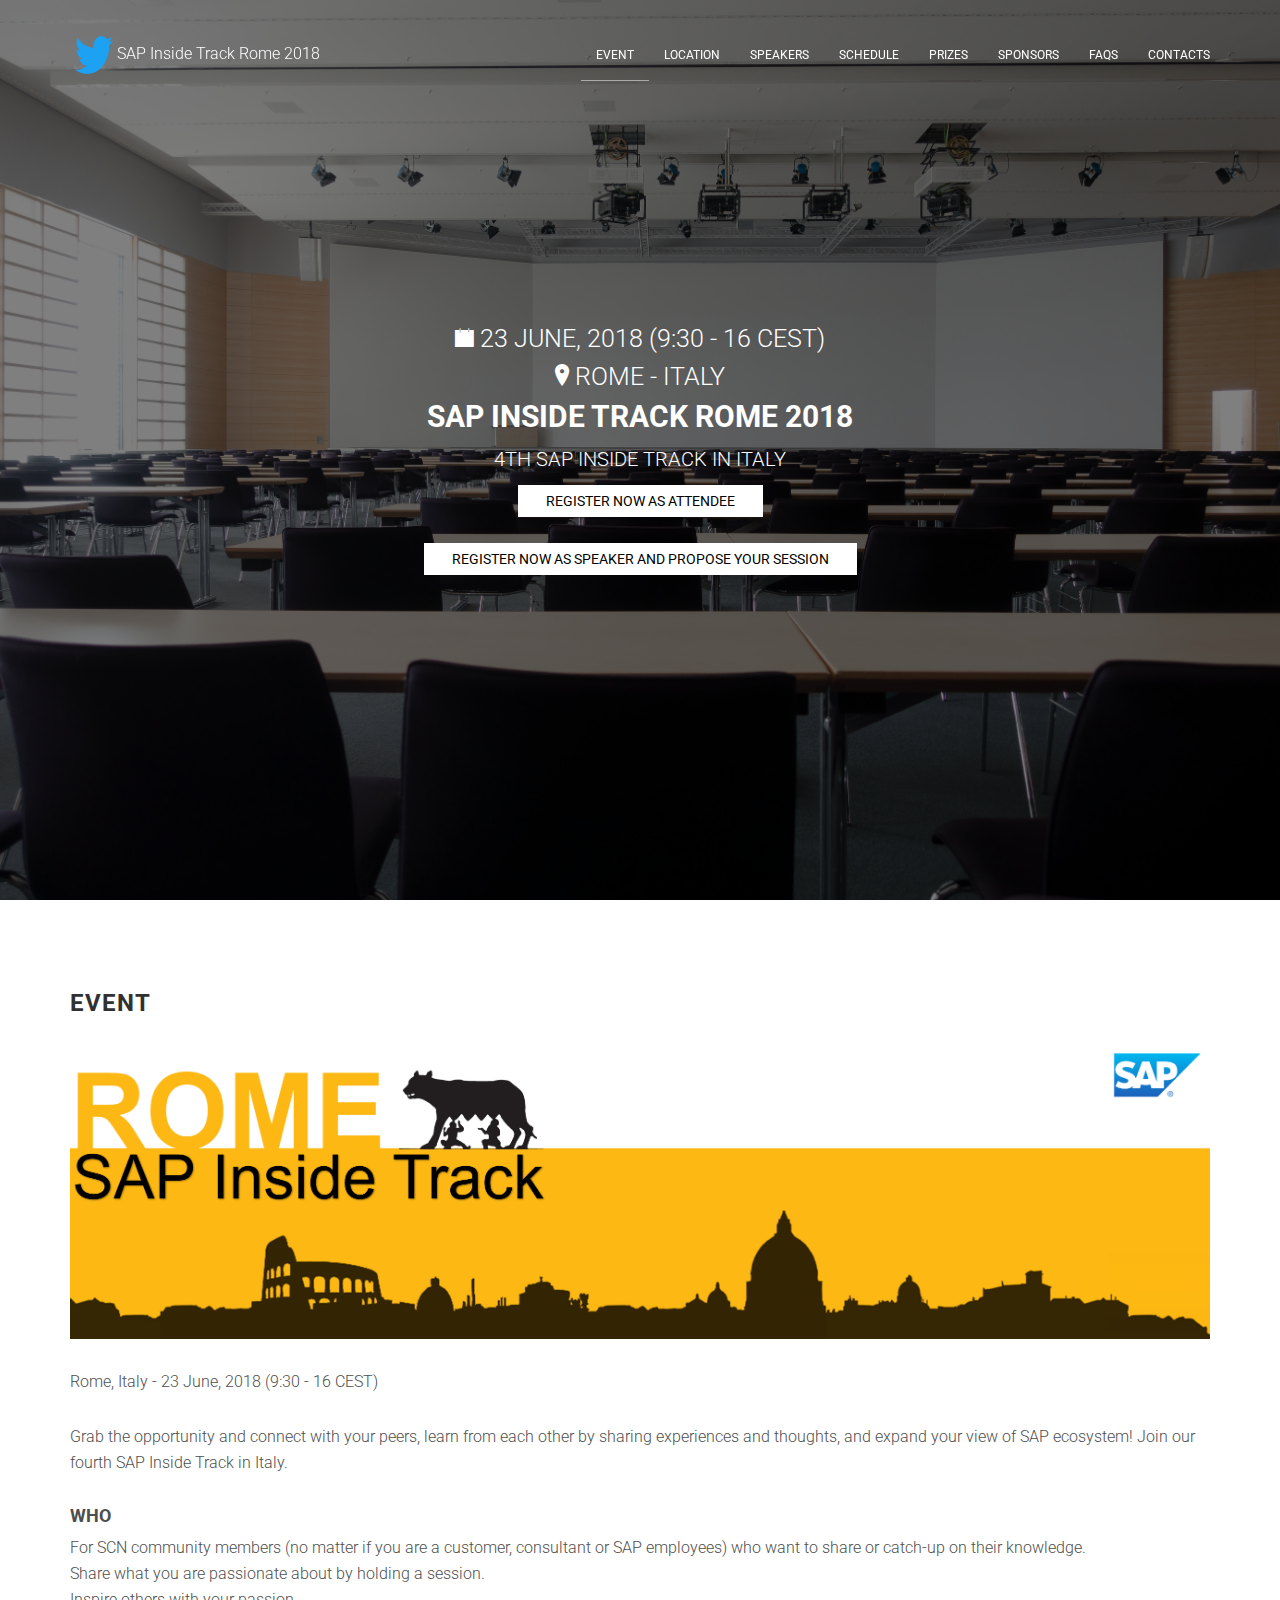
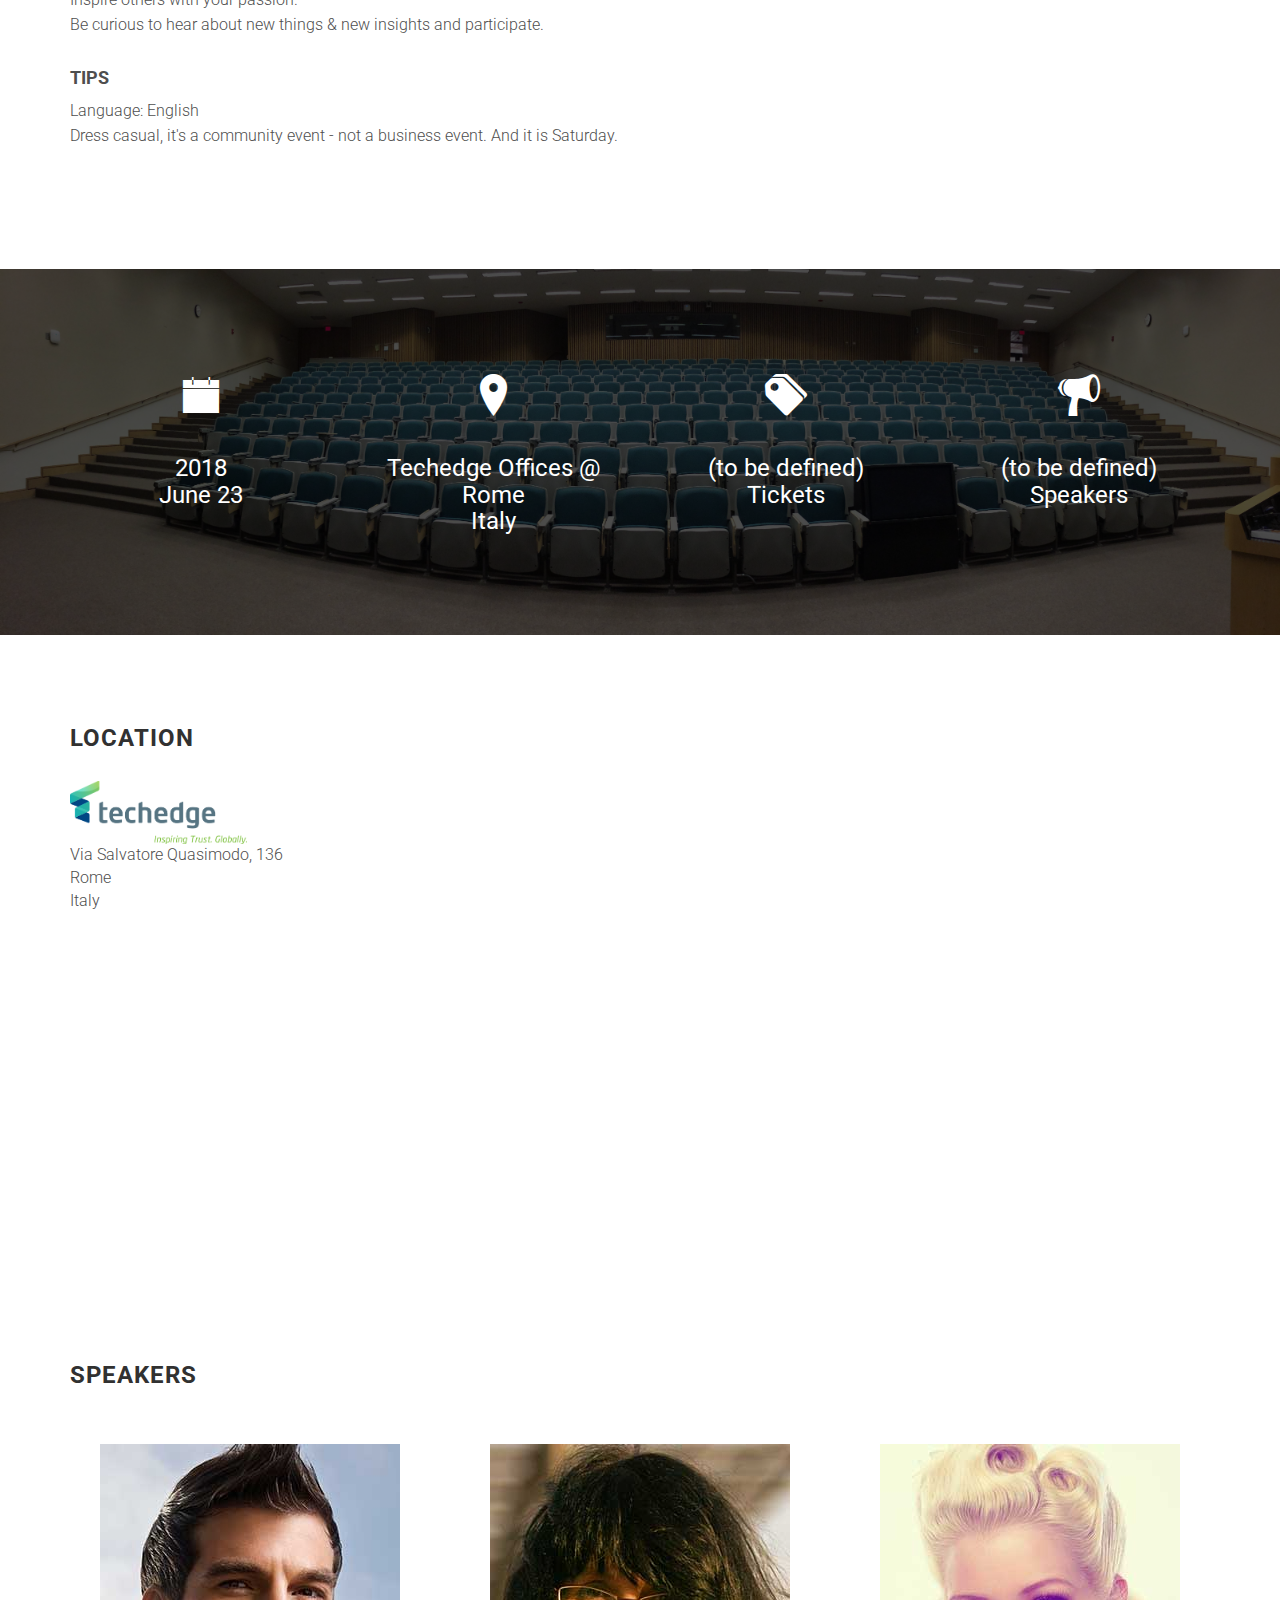
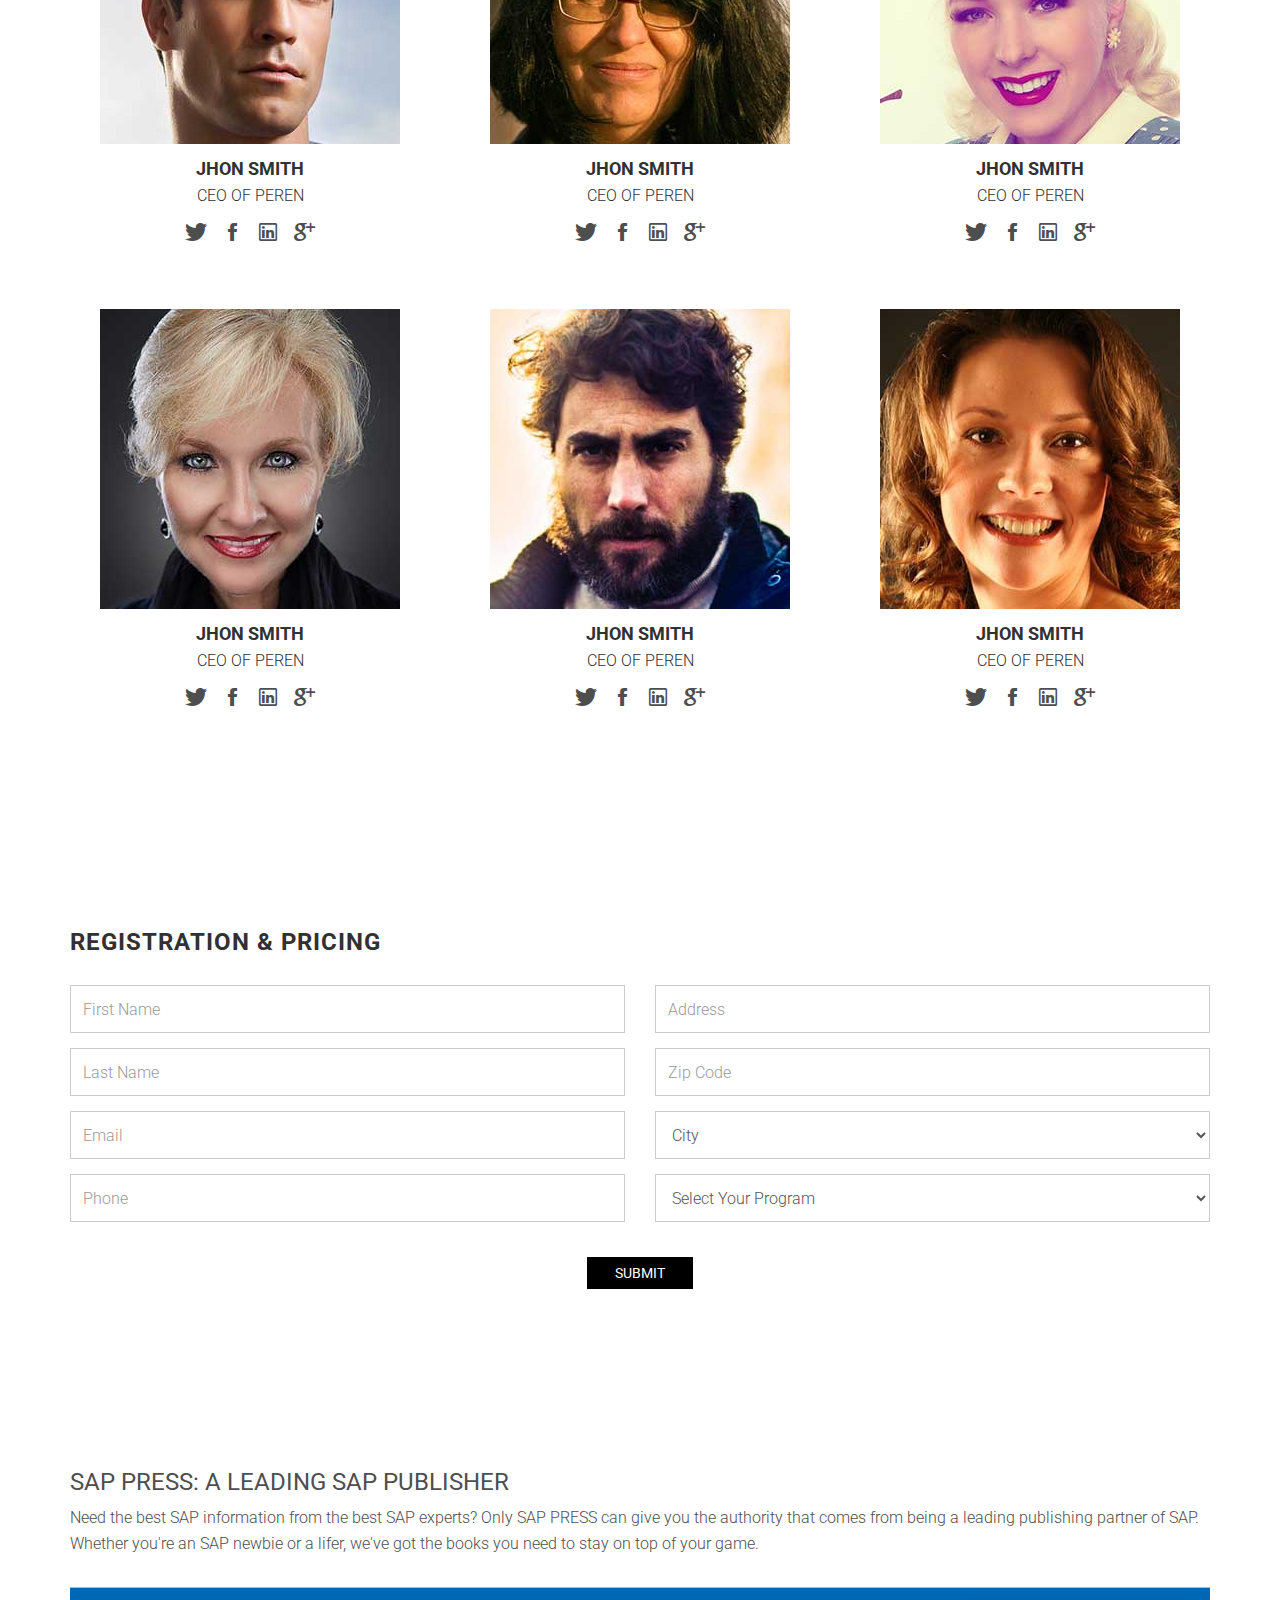
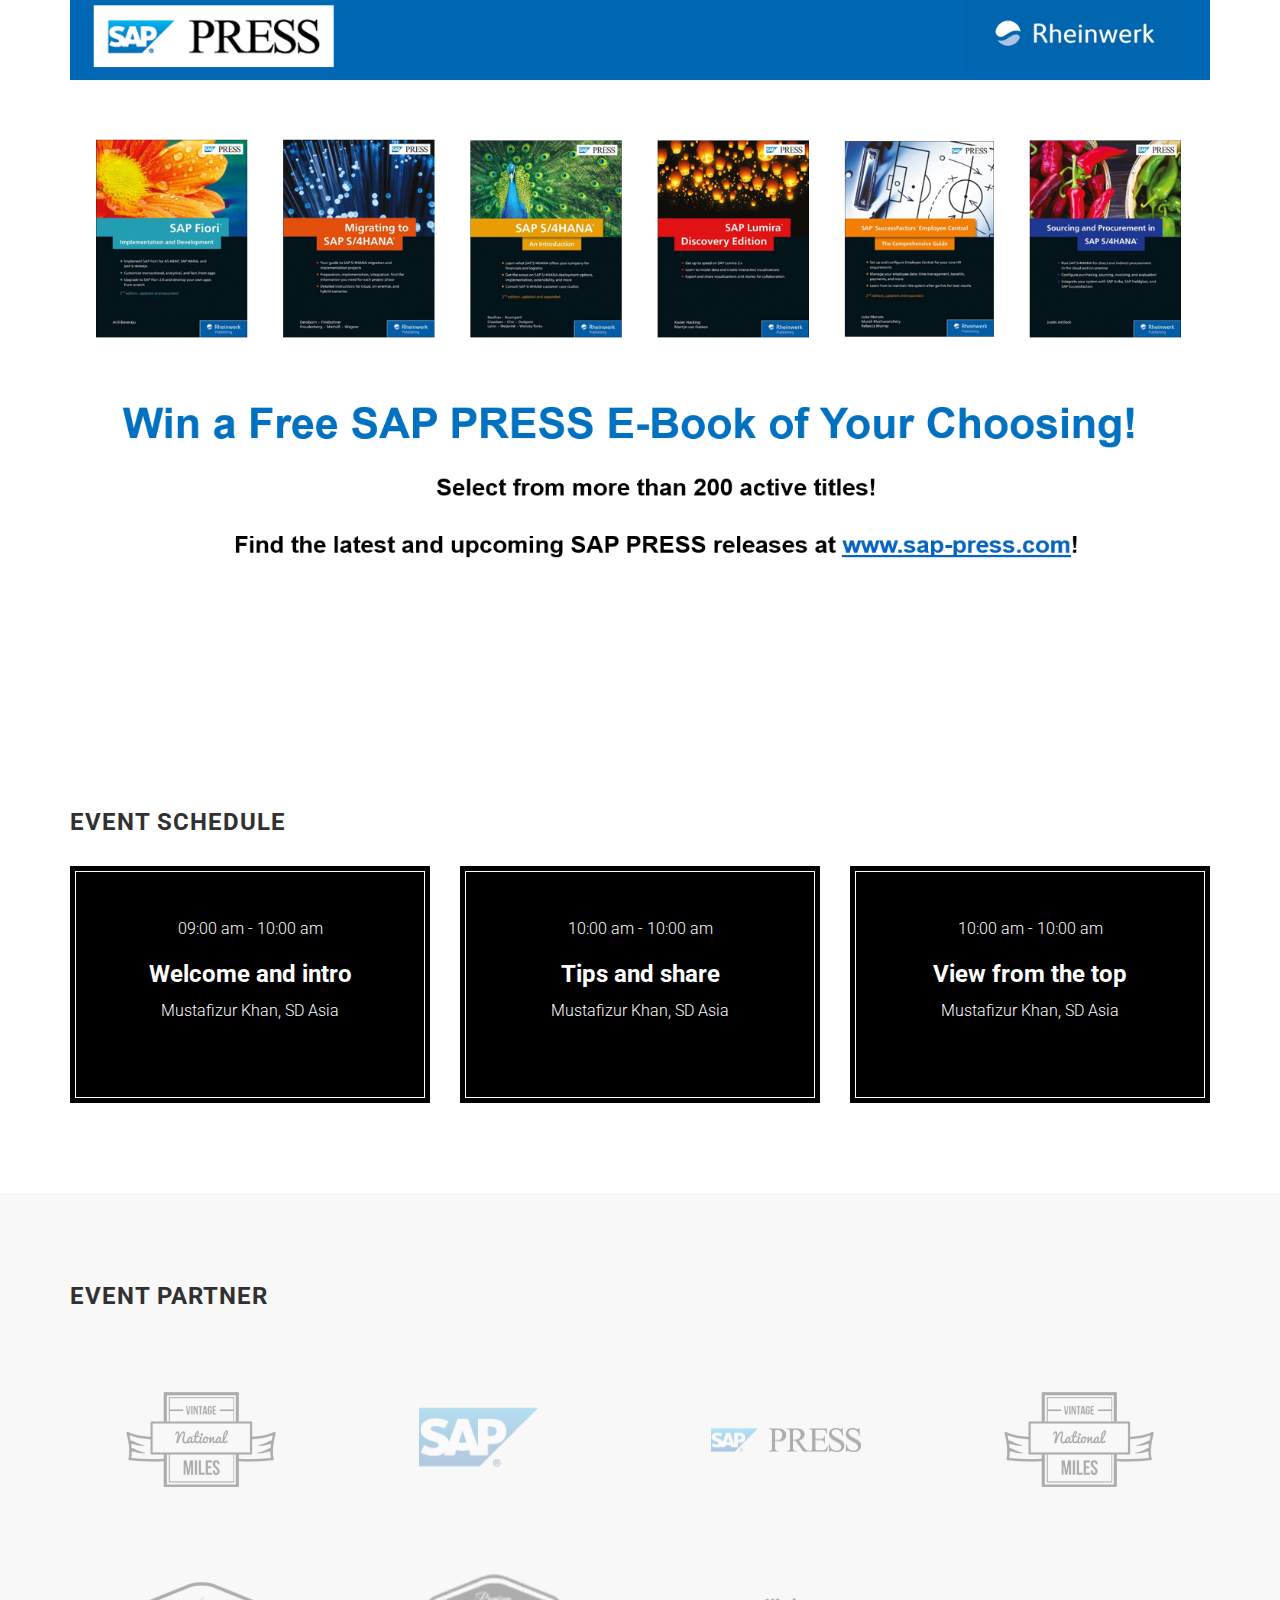
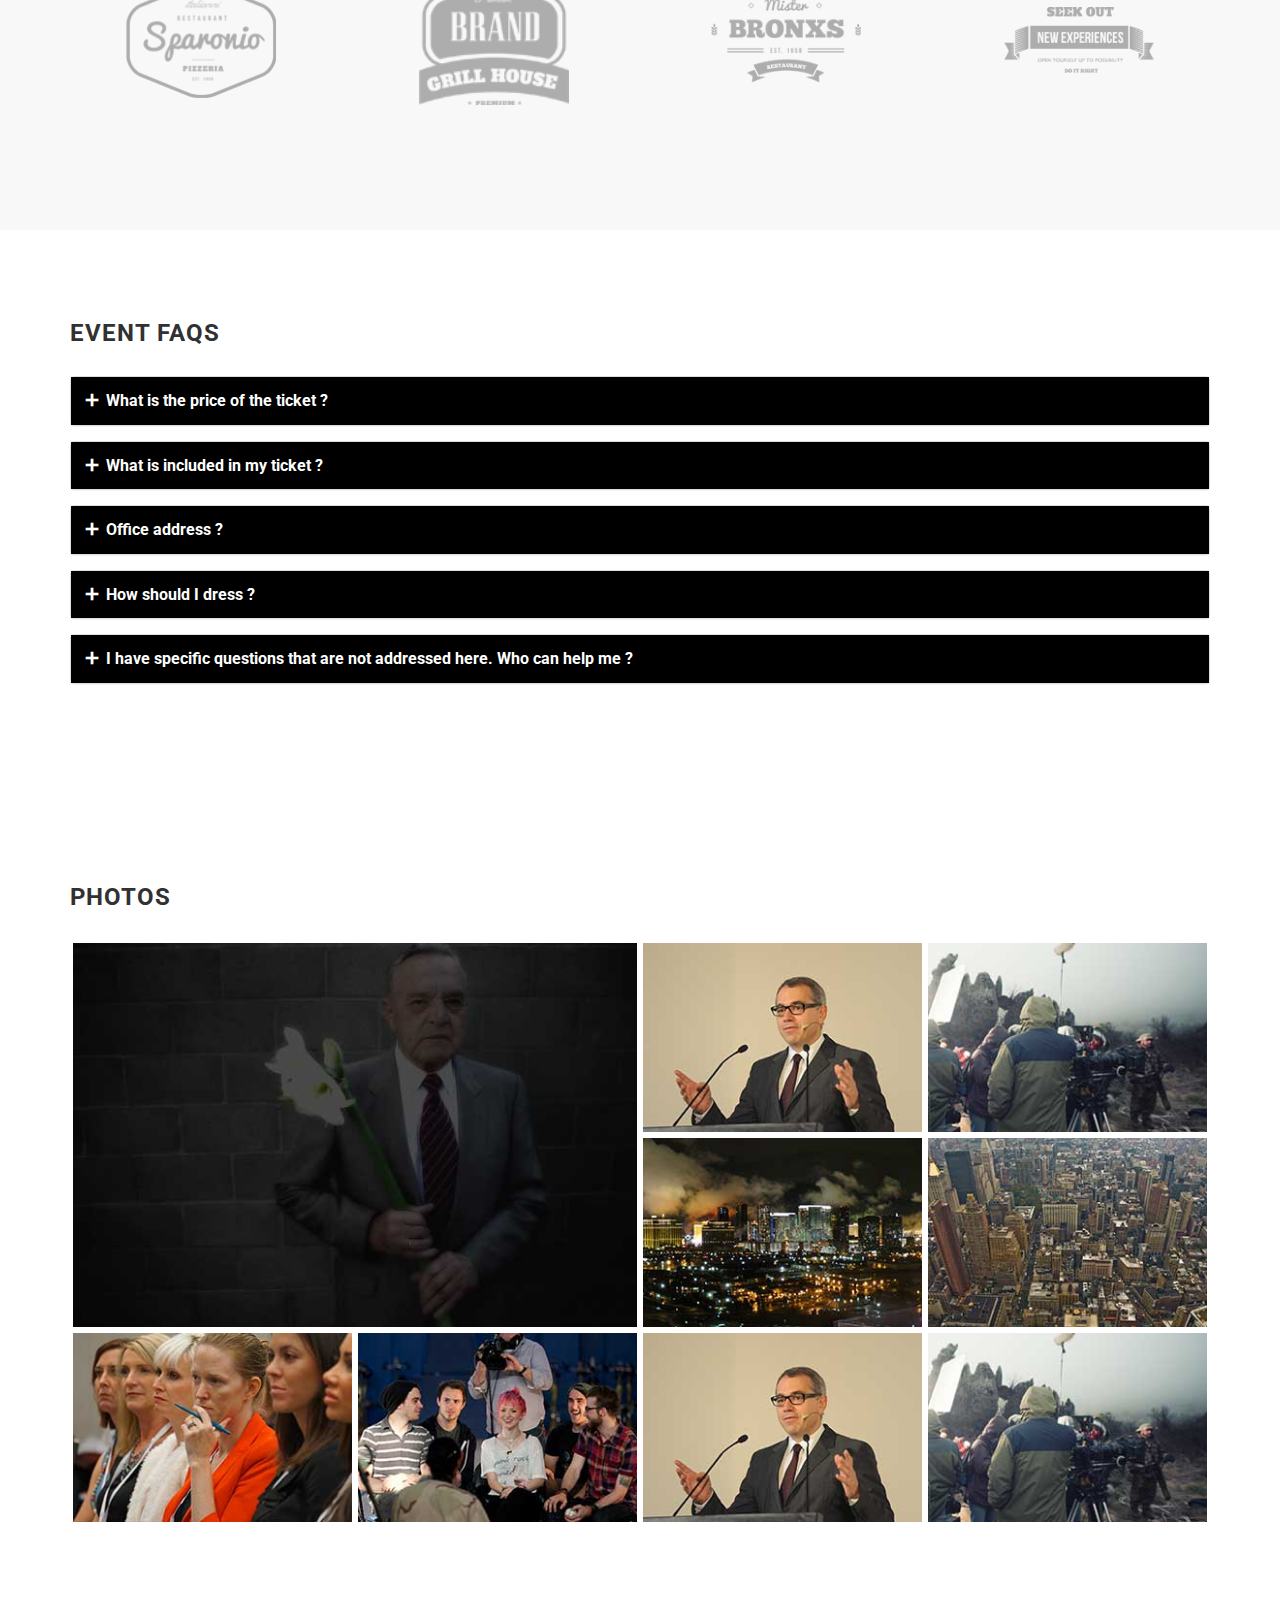
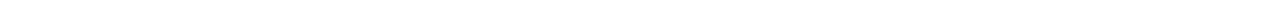
==== index.old.html @ bd41e507 "inseriti partner" ====
<!DOCTYPE html>
<html lang="en">
<head>
    <meta charset="utf-8">
    <meta http-equiv="X-UA-Compatible" content="IE=edge">
    <meta name="viewport" content="width=device-width, initial-scale=1">

    <title>Sap Inside Track Rome 2018</title>

    <!-- css -->
    <link rel="stylesheet" href="bower_components/bootstrap/dist/css/bootstrap.min.css">
    <link rel="stylesheet" href="bower_components/ionicons/css/ionicons.min.css">
    <link rel="stylesheet" href="assets/css/main.css">
</head>
<body data-spy="scroll" data-target="#site-nav">
    <nav id="site-nav" class="navbar navbar-fixed-top navbar-custom">
        <div class="container">
            <div class="navbar-header">

                <!-- logo -->
             <div class="site-branding" style="color:white">
              <a class="logo" href="index.html"> 
                        
                        <!-- logo image  -->
             <a href="https://twitter.com/@_sitRome"><img src="assets/images/twitterlogo.png" width="38px" height="38px" alt="Logo"/></a> 
                  SAP Inside Track Rome 2018
                  
                 </a>  
				 <br/>
                </div>
 
                <button type="button" class="navbar-toggle collapsed" data-toggle="collapse" data-target="#navbar-items" aria-expanded="false">
                    <span class="sr-only">Toggle navigation</span>
                    <span class="icon-bar"></span>
                    <span class="icon-bar"></span>
                    <span class="icon-bar"></span>
                </button>

            </div><!-- /.navbar-header -->

            <div class="collapse navbar-collapse" id="navbar-items">
                <ul class="nav navbar-nav navbar-right">

                    <!-- navigation menu -->
                    <li class="active"><a data-scroll href="#event">Event</a></li>
					<li><a data-scroll href="#location">Location</a></li>
                    <li><a data-scroll href="#speakers">Speakers</a></li>              
                    <li><a data-scroll href="#schedule">Schedule</a></li>                  
                    <li><a data-scroll href="#prizes">Prizes</a></li>
                    <li><a data-scroll href="#partner">Sponsors</a></li>                  
                    <!-- <li><a data-scroll href="#">Sponsorship</a></li> -->

				    <li><a data-scroll href="#faq">FAQs</a></li>
                    <li><a data-scroll href="#twitter">Contacts</a></li>
                
                </ul>
            </div>
        </div><!-- /.container -->
    </nav>


	
    <header id="site-header" class="site-header valign-center"> 
	
        <div class="intro">

            <h2> <i class="ion-ios-calendar"></i>&nbsp;23 June, 2018 (9:30 - 16 CEST)</h2>
			<h2> <i class="ion-ios-location"></i>&nbsp;Rome - Italy</h2>
            
            <h1>Sap Inside Track Rome 2018</h1>
            
            <p>4th Sap Inside Track in Italy</p>

            <a class="btn btn-white" href="https://www.eventbrite.com/e/sap-inside-track-rome-tickets-42946768942">Register Now as ATTENDEE</a>
			<br/><br/>
	        <a class="btn btn-white" href="https://it.surveymonkey.com/r/QW8SHK5">Register Now as SPEAKER and propose your session</a>	  
        
        </div>
    </header>
	


    <section id="event" class="section about">
        <div class="container">
            <div class="row">
                <div class="col-sm-12">
                    <h3 class="section-title">Event</h3>
                    <p><img src="assets/images/logofull.png" width="100%" class="img-fluid"/></p>
                    <p>Rome, Italy - 23 June, 2018 (9:30 - 16 CEST)</p>
 <p>Grab the opportunity and connect with your peers, learn from each other by sharing experiences and thoughts, and expand your view of SAP ecosystem! Join our fourth SAP Inside Track in Italy. </p>
 <h4>WHO</h4>
 <p>For SCN community members (no matter if you are a customer, consultant or SAP employees) who want to share or catch-up on their knowledge.<br/>
Share what you are passionate about by holding a session.<br/>
Inspire others with your passion.<br/>
Be curious to hear about new things & new insights and participate.<br/>
<h4>TIPS</h4>
<p>Language: English<br/>
Dress casual, it's a community event - not a business event. And it is Saturday.</p>
 
                </div><!-- /.col-sm-6 -->

             <!--   <div class="col-sm-6">

                    <h3 class="section-title multiple-title">What is Our Goal?</h3>

                    <p>You've inspired new consumer, racked up click-thru's, blown-up brand enes. We can't give you back the weekends you worked, or erase the pain ebeing forced to make the logo bigger. But if you submit your best work we ajusts might be able to give the chance to show you best digital marketing.</p>

                    <ul class="list-arrow-right">

                        <li>Learn from the best Asian Social Media Experts &amp; Case Studies</li>
                        <li>Have dedicated 2-to-1 meetings with the experts</li>
                        <li>Reach more consumers for less by learning new digital media skills</li>
                        <li>Save money when spending in online advertising</li>
                    
                    </ul>

                </div> -->
            </div><!-- /.row -->
        </div><!-- /.container -->
    </section>
	
	

    <section id="facts" class="section bg-image-1 facts text-center">
        <div class="container">
            <div class="row">
                <div class="col-sm-3">

                    <i class="ion-ios-calendar"></i>
                    <h3>2018<br>June 23</h3>
                
                </div>
                <div class="col-sm-3">

                    <i class="ion-ios-location"></i>
                    <h3>Techedge Offices @ Rome<br>Italy</h3>
                
                </div>
                <div class="col-sm-3">

                    <i class="ion-pricetags"></i>
                    <h3>(to be defined)<br>Tickets</h3>
                
                </div>
                <div class="col-sm-3">
                
                    <i class="ion-speakerphone"></i>
                    <h3>(to be defined)<br>Speakers</h3>
                
                </div>
            </div><!-- row -->
        </div><!-- container -->
    </section>
	
	    <section id="location" class="section location">
        <div class="container">
            <div class="row">
                <div class="col-sm-3">
                    <h3 class="section-title">Location</h3>
                    <address>
                        <p><img src="assets/images/techedgelogo.png" height="63px" width="177px"/><br> Via Salvatore Quasimodo, 136<br> Rome<br> Italy</p>
                    </address>
                </div>
                <div class="col-sm-9">
                <!--    <iframe src="https://www.google.com/maps/embed?pb=!1m18!1m12!1m3!1d96706.50013548559!2d-78.9870674333782!3d40.76030630398601!2m3!1f0!2f0!3f0!3m2!1i1024!2i768!4f13.1!3m3!1m2!1s0x54eab584e432360b%3A0x1c3bb99243deb742!2sUnited+States!5e0!3m2!1sen!2sbd!4v1436299406518" width="100%" height="450" frameborder="0" style="border:0" allowfullscreen></iframe> -->
				<iframe src="https://www.google.com/maps/embed?pb=!1m14!1m8!1m3!1d11894.489066273187!2d12.464783!3d41.814897!3m2!1i1024!2i768!4f13.1!3m3!1m2!1s0x0%3A0xcd1a7a228003325b!2sTechedge+Spa!5e0!3m2!1sit!2sit!4v1518022012436" width="600" height="450" frameborder="0" style="border:0" allowfullscreen></iframe>
                </div>
            </div>
        </div>
    </section>

    <section id="speakers" class="section speakers">
        <div class="container">
            <div class="row">
                <div class="col-md-12">

                    <h3 class="section-title">Speakers</h3>
                
                </div>
            </div>

            <div class="row">
                <div class="col-md-4">
                    <div class="speaker">

                        <figure>
                            <img alt="" class="img-responsive center-block" src="assets/images/speakers/speaker-1.jpg">
                        </figure>

                        <h4>Jhon Smith</h4>

                        <p>CEO of Peren</p>

                        <ul class="social-block">
                            <li><a href=""><i class="ion-social-twitter"></i></a></li>
                            <li><a href=""><i class="ion-social-facebook"></i></a></li>
                            <li><a href=""><i class="ion-social-linkedin-outline"></i></a></li>
                            <li><a href=""><i class="ion-social-googleplus"></i></a></li>
                        </ul>

                    </div><!-- /.speaker -->
                </div><!-- /.col-md-4 -->

                <div class="col-md-4">
                    <div class="speaker">

                        <figure>
                            <img alt="" class="img-responsive center-block" src="assets/images/speakers/speaker-2.jpg">
                        </figure>

                        <h4>Jhon Smith</h4>

                        <p>CEO of Peren</p>

                        <ul class="social-block">
                            <li><a href=""><i class="ion-social-twitter"></i></a></li>
                            <li><a href=""><i class="ion-social-facebook"></i></a></li>
                            <li><a href=""><i class="ion-social-linkedin-outline"></i></a></li>
                            <li><a href=""><i class="ion-social-googleplus"></i></a></li>
                        </ul>

                    </div><!-- /.speaker -->
                </div><!-- /.col-md-4 -->

                <div class="col-md-4">
                    <div class="speaker">

                        <figure>
                            <img alt="" class="img-responsive center-block" src="assets/images/speakers/speaker-3.jpg">
                        </figure>

                        <h4>Jhon Smith</h4>

                        <p>CEO of Peren</p>

                        <ul class="social-block">
                            <li><a href=""><i class="ion-social-twitter"></i></a></li>
                            <li><a href=""><i class="ion-social-facebook"></i></a></li>
                            <li><a href=""><i class="ion-social-linkedin-outline"></i></a></li>
                            <li><a href=""><i class="ion-social-googleplus"></i></a></li>
                        </ul>

                    </div><!-- /.speaker -->
                </div><!-- /.col-md-4 -->
            </div><!-- /.row -->

            <div class="row">
                <div class="col-md-4">

                    <div class="speaker">

                        <figure>
                            <img alt="" class="img-responsive center-block" src="assets/images/speakers/speaker-4.jpg">
                        </figure>

                        <h4>Jhon Smith</h4>

                        <p>CEO of Peren</p>

                        <ul class="social-block">
                            <li><a href=""><i class="ion-social-twitter"></i></a></li>
                            <li><a href=""><i class="ion-social-facebook"></i></a></li>
                            <li><a href=""><i class="ion-social-linkedin-outline"></i></a></li>
                            <li><a href=""><i class="ion-social-googleplus"></i></a></li>
                        </ul>
                    </div>
                </div>
                <div class="col-md-4">

                    <div class="speaker">

                        <figure>
                            <img alt="" class="img-responsive center-block" src="assets/images/speakers/speaker-5.jpg">
                        </figure>

                        <h4>Jhon Smith</h4>

                        <p>CEO of Peren</p>

                        <ul class="social-block">
                            <li><a href=""><i class="ion-social-twitter"></i></a></li>
                            <li><a href=""><i class="ion-social-facebook"></i></a></li>
                            <li><a href=""><i class="ion-social-linkedin-outline"></i></a></li>
                            <li><a href=""><i class="ion-social-googleplus"></i></a></li>
                        </ul>

                    </div>
                </div>

                <div class="col-md-4">
                    <div class="speaker">
                        <figure>
                            <img alt="" class="img-responsive center-block" src="assets/images/speakers/speaker-6.jpg">
                        </figure>
                        <h4>Jhon Smith</h4>
                        <p>CEO of Peren</p>
                        <ul class="social-block">
                            <li><a href=""><i class="ion-social-twitter"></i></a></li>
                            <li><a href=""><i class="ion-social-facebook"></i></a></li>
                            <li><a href=""><i class="ion-social-linkedin-outline"></i></a></li>
                            <li><a href=""><i class="ion-social-googleplus"></i></a></li>
                        </ul>
                    </div>
                </div>
            </div>
        </div>
    </section>

    <section id="registration" class="section registration">
        <div class="container">
            <div class="row">
                <div class="col-md-12">
                    <h3 class="section-title">Registration &amp; Pricing</h3>
                </div>
            </div>
                
            <form action="#" id="registration-form">
                <div class="row">
                    <div class="col-md-12" id="registration-msg" style="display:none;">
                        <div class="alert"></div>
                    </div>
                    <div class="col-sm-6">
                        <div class="form-group">
                            <input type="text" class="form-control" placeholder="First Name" id="fname" name="fname" required>
                        </div>

                        <div class="form-group">
                            <input type="text" class="form-control" placeholder="Last Name" id="lname" name="lname" required>
                        </div>

                        <div class="form-group">
                            <input type="email" class="form-control" placeholder="Email" id="email" name="email" required>
                        </div>

                        <div class="form-group">
                            <input type="text" class="form-control" placeholder="Phone" id="cell" name="cell" required>
                        </div>
                    </div>

                    <div class="col-sm-6">
                        <div class="form-group">
                            <input type="text" class="form-control" placeholder="Address" id="address" name="address" required>
                        </div>

                        <div class="form-group">
                            <input type="text" class="form-control" placeholder="Zip Code" id="zip" name="zip" required>
                        </div>

                        <div class="form-group">
                            <select class="form-control" name="city" id="city" required>
                                <option readonly>City</option>
                                <option>City Name 1</option>
                                <option>City Name 2</option>
                                <option>City Name 3</option>
                                <option>City Name 4</option>
                            </select>
                        </div>

                        <div class="form-group">
                            <select class="form-control" name="program" id="program" required>
                                <option readonly>Select Your Program</option>
                                <option>Program Name 1</option>
                                <option>Program Name 2</option>
                                <option>Program Name 3</option>
                            </select>
                        </div>
                    </div>
                </div>
                <div class="text-center mt20">
                    <button type="submit" class="btn btn-black" id="registration-submit-btn">Submit</button>
                </div>
            </form>
        </div>
    </section>

    <section id="prizes" class="section registration">
        <div class="container">
		       <div class="row">
                <div class="col-md-12">
		                
	
                    <h3 class="text-uppercase mt0 font-400">SAP PRESS: A Leading SAP Publisher</h3>
                    
                    <p>Need the best SAP information from the best SAP experts? Only SAP PRESS can give you the authority that comes from being a leading publishing partner of SAP. Whether you're an SAP newbie or a lifer, we've got the books you need to stay on top of your game.</p>
					<img src="assets/images/sappress.PNG" width="100%" class="img-fluid"/>
                </div>
            </div>
        </div>
    </section>

    <section id="schedule" class="section schedule">
        <div class="container">
            <div class="row">
                <div class="col-md-12">
                    <h3 class="section-title">Event Schedule</h3>
                </div>
            </div>
            <div class="row">
                <div class="col-md-4 col-sm-6">
                    <div class="schedule-box">
                        <div class="time">
                            <time datetime="09:00">09:00 am</time> - <time datetime="22:00">10:00 am</time>
                        </div>
                        <h3>Welcome and intro</h3>
                        <p>Mustafizur Khan, SD Asia</p>
                    </div>
                </div>
                <div class="col-md-4 col-sm-6">
                    <div class="schedule-box">
                        <div class="time">
                            <time datetime="10:00">10:00 am</time> - <time datetime="22:00">10:00 am</time>
                        </div>
                        <h3>Tips and share</h3>
                        <p>Mustafizur Khan, SD Asia</p>
                    </div>
                </div>
                <div class="col-md-4 col-sm-6">
                    <div class="schedule-box">
                        <div class="time">
                            <time datetime="10:00">10:00 am</time> - <time datetime="22:00">10:00 am</time>
                        </div>
                        <h3>View from the top</h3>
                        <p>Mustafizur Khan, SD Asia</p>
                    </div>
                </div>
            </div>
    </section>

    <section id="partner" class="section partner">
        <div class="container">
            <div class="row">
                <div class="col-md-12">
                    <h3 class="section-title">Event Partner</h3>
                </div>
            </div>
            <div class="row">
                <div class="col-sm-3">
                    <a class="partner-box partner-box-1"></a>
                </div>
                <div class="col-sm-3">
                    <a class="partner-box partner-box-2"></a>
                </div>
                <div class="col-sm-3">
                    <a class="partner-box partner-box-3"></a>
                </div>
                <div class="col-sm-3">
                    <a class="partner-box partner-box-4"></a>
                </div>
            </div>

            <div class="row">
                <div class="col-sm-3">
                    <a class="partner-box partner-box-5"></a>
                </div>
                <div class="col-sm-3">
                    <a class="partner-box partner-box-6"></a>
                </div>
                <div class="col-sm-3">
                    <a class="partner-box partner-box-7"></a>
                </div>
                <div class="col-sm-3">
                    <a class="partner-box partner-box-8"></a>
                </div>
            </div>   
    </section>

    <section id="faq" class="section faq">
        <div class="container">
            <div class="row">
                <div class="col-md-12">
                    <h3 class="section-title">Event FAQs</h3>
                </div>
            </div>
            <div class="row">
                <div class="col-md-12">
                    <div class="panel-group" id="accordion" role="tablist" aria-multiselectable="true">
                        
                        <div class="panel panel-default">
                            <div class="panel-heading" role="tab" id="headingOne">
                                <h4 class="panel-title">
                                    <a class="faq-toggle collapsed" role="button" data-toggle="collapse" data-parent="#accordion" href="#collapseOne" aria-expanded="true" aria-controls="collapseOne"> What is the price of the ticket ?</a>
                                </h4>
                            </div>

                            <div id="collapseOne" class="panel-collapse collapse" role="tabpanel" aria-labelledby="headingOne">
                                <div class="panel-body">
                                    <h3>Hello</h3>
                                    <p>Lorem Ipsum</p>
                                </div>
                            </div>
                        </div>

                        <div class="panel panel-default">
                            <div class="panel-heading" role="tab" id="headingTwo">
                                <h4 class="panel-title">
                                    <a class="faq-toggle collapsed" role="button" data-toggle="collapse" data-parent="#accordion" href="#collapseTwo" aria-expanded="false" aria-controls="collapseTwo"> What is included in my ticket ?</a>
                                </h4>
                            </div>

                            <div id="collapseTwo" class="panel-collapse collapse" role="tabpanel" aria-labelledby="headingTwo">
                                <div class="panel-body">Hello</div>
                            </div>
                        </div>
  
                        <div class="panel panel-default">
                            <div class="panel-heading" role="tab" id="headingThree">
                                <h4 class="panel-title">
                                    <a class="faq-toggle collapsed" role="button" data-toggle="collapse" data-parent="#accordion" href="#collapseThree" aria-expanded="false" aria-controls="collapseThree"> Office address ?</a>
                                </h4>
                            </div>

                            <div id="collapseThree" class="panel-collapse collapse" role="tabpanel" aria-labelledby="headingThree">
                                <div class="panel-body">Hello</div>
                            </div>
                        </div>

                        <div class="panel panel-default">
                            <div class="panel-heading" role="tab" id="headingFour">
                                <h4 class="panel-title">
                                    <a class="faq-toggle collapsed" role="button" data-toggle="collapse" data-parent="#accordion" href="#collapseFour" aria-expanded="false" aria-controls="collapseFour"> How should I dress ?</a>
                                </h4>
                            </div>

                            <div id="collapseFour" class="panel-collapse collapse" role="tabpanel" aria-labelledby="headingFour">
                                <div class="panel-body">Hello</div>
                            </div>
                        </div>

                        <div class="panel panel-default">
                            <div class="panel-heading" role="tab" id="headingFive">
                                <h4 class="panel-title">
                                    <a class="faq-toggle collapsed" role="button" data-toggle="collapse" data-parent="#accordion" href="#collapseFive" aria-expanded="false" aria-controls="collapseFive"> I have specific questions that are not addressed here. Who can help me ?</a>
                                </h4>
                            </div>

                            <div id="collapseFive" class="panel-collapse collapse" role="tabpanel" aria-labelledby="headingFive">
                                <div class="panel-body">Hello</div>
                            </div>
                        </div>
                    </div>
                </div>
            </div>
    </section>

    <section id="photos" class="section photos">
        <div class="container">
            <div class="row">
                <div class="col-md-12">
                    <h3 class="section-title">Photos</h3>
                </div>
            </div>
            <div class="row">
                <div class="col-md-12">
                    <ul class="grid">
                        
                        <li class="grid-item grid-item-sm-6">
                            <img alt="" class="img-responsive center-block" src="assets/images/photos/photos-1.jpg">
                        </li>

                        <li class="grid-item grid-item-sm-3">
                            <img alt="" class="img-responsive center-block" src="assets/images/photos/photos-2.jpg">
                        </li>

                        <li class="grid-item grid-item-sm-3">
                            <img alt="" class="img-responsive center-block" src="assets/images/photos/photos-3.jpg">
                        </li>
                    
                        <li class="grid-item grid-item-sm-3">
                            <img alt="" class="img-responsive center-block" src="assets/images/photos/photos-5.jpg">
                        </li>

                        <li class="grid-item grid-item-sm-3">
                            <img alt="" class="img-responsive center-block" src="assets/images/photos/photos-6.jpg">
                        </li>

                        <li class="grid-item grid-item-sm-3">
                            <img alt="" class="img-responsive center-block" src="assets/images/photos/photos-7.jpg">
                        </li>

                        <li class="grid-item grid-item-sm-3">
                            <img alt="" class="img-responsive center-block" src="assets/images/photos/photos-8.jpg">
                        </li>

                        <li class="grid-item grid-item-sm-3">
                            <img alt="" class="img-responsive center-block" src="assets/images/photos/photos-2.jpg">
                        </li>

                        <li class="grid-item grid-item-sm-3">
                            <img alt="" class="img-responsive center-block" src="assets/images/photos/photos-3.jpg">
                        </li>
                    </ul>
                </div>
            </div>            
        </div>
    </section>


<!--
    <footer class="site-footer">
        <div class="container">
            <div class="row">
                <div class="col-md-12">
                    <p class="site-info">Designed and <br> Developed by <a href="http://technextit.com">Technext Limited</a></p>
                    <ul class="social-block">
                        <li><a href=""><i class="ion-social-twitter"></i></a></li>
                        <li><a href=""><i class="ion-social-facebook"></i></a></li>
                        <li><a href=""><i class="ion-social-linkedin-outline"></i></a></li>
                        <li><a href=""><i class="ion-social-googleplus"></i></a></li>
                    </ul>
                </div>
            </div>
        </div>
    </footer>
-->
    <!-- script -->
    <script src="bower_components/jquery/dist/jquery.min.js"></script>
    <script src="bower_components/bootstrap/dist/js/bootstrap.min.js"></script>
    <script src="bower_components/smooth-scroll/dist/js/smooth-scroll.min.js"></script>
    <script src="assets/js/main.js"></script>
</body>
</html>
---- assets/css/main.css ----
/* 
 * 1. Google Font
 */
@import url(https://fonts.googleapis.com/css?family=Roboto:300,400,700);
/* 
 * 2.0 Global Style
 */
html {
  font-family: 'Roboto', sans-serif;
  font-size: 16px;
}

body {
  color: #4e4e4e;
  font-family: 'Roboto', sans-serif;
  font-size: 16px;
  font-weight: 300;
  line-height: 1.6;
  position: relative;
  -webkit-font-smoothing: antialiased;
}

a {
  color: #000;
}
a:focus {
  outline: none;
}

h1,
h2,
h3,
h4,
h5,
h6 {
  font-weight: 700;
}

p {
  margin: 0 0 30px;
}

ul li {
  font-weight: 700;
  margin-bottom: 10px;
}

.custom-list-icon, .list-arrow-right {
  list-style-type: none;
  padding: 0;
}
.custom-list-icon li, .list-arrow-right li {
  position: relative;
  padding-left: 20px;
}
.custom-list-icon li::before, .list-arrow-right li::before {
  position: absolute;
  left: 0;
  color: #4e4e4e;
  font-family: "Ionicons";
}

.social-block {
  list-style-type: none;
  padding: 0;
}
.social-block li {
  display: inline-block;
}
.social-block li a {
  display: inline-block;
  height: 32px;
  width: 32px;
  color: #4e4e4e;
}
.social-block li a i {
  font-size: 1.5em;
}
.social-block li a:hover, .social-block li a:focus {
  color: #000;
}

.btn.active.focus,
.btn.active:focus,
.btn.focus,
.btn:active.focus,
.btn:active:focus,
.btn:focus {
  outline: none;
}

.btn {
  border: 0;
  border-radius: 0;
  padding: 6px 28px;
  text-transform: uppercase;
  -webkit-transform: translateZ(0);
          transform: translateZ(0);
  -webkit-backface-visibility: hidden;
          backface-visibility: hidden;
  -moz-osx-font-smoothing: grayscale;
  -webkit-transition-duration: 0.3s;
          transition-duration: 0.3s;
  -webkit-transition-property: -webkit-transform;
          transition-property: transform;
}
.btn:hover {
  -webkit-transform: scale(0.9);
      -ms-transform: scale(0.9);
          transform: scale(0.9);
}

.form-control {
  border-radius: 0;
  box-shadow: none;
  height: 48px;
  padding: 10px 12px;
  font-size: 16px;
  line-height: 1.6;
}
.form-control:focus {
  box-shadow: none;
  border-color: #ccc;
  background-color: #f8f8f8;
}

.valign-center {
  display: -webkit-box;
  display: -webkit-flex;
  display: -ms-flexbox;
  display: flex;
  -webkit-box-align: center;
  -webkit-align-items: center;
      -ms-flex-align: center;
          align-items: center;
}

.section {
  padding: 70px 0;
}

.section-title {
  color: #313131;
  letter-spacing: 1px;
  margin: 0 0 20px;
  text-transform: uppercase;
  text-align: center;
}

/* 
 * 3.0 Helper Class
 */
/* 
 * 3.1 Helper Class: font-weight
 */
.font-300 {
  font-weight: 300;
}

.font-400 {
  font-weight: 400;
}

.font-700 {
  font-weight: 700;
}

/* 
 * 3.2 Helper Class: margin
 */
.mt0 {
  margin-top: 0;
}

.mb0 {
  margin-bottom: 0;
}

.mt20 {
  margin-top: 20px;
}

/* 
 * 3.3 Helper Class: list
 */
.list-arrow-right li::before {
  content: "\f3d3";
}

/* 
 * 3.4 Helper Class: button
 */
.btn-white {
  color: #000;
  background-color: #fff;
}
.btn-white:hover, .btn-white:focus {
  color: #000;
  background-color: #fff;
}

.btn-black {
  color: #fff;
  background-color: #000;
}
.btn-black:hover, .btn-black:focus {
  color: #fff;
  background-color: #000;
}

/* 
 * 3.5 Helper Class: background
 */
.bg-image, .bg-image-1, .bg-image-2 {
  position: relative;
}
.bg-image::before, .bg-image-1::before, .bg-image-2::before {
  content: "";
  position: absolute;
  top: 0;
  right: 0;
  bottom: 0;
  left: 0;
}

.bg-image-1 {
  background: url(../images/backgrounds/bg-1.jpg) no-repeat center center/cover;
}
.bg-image-1::before {
  background-color: rgba(0, 0, 0, 0.7);
}

.bg-image-2 {
  background: url(../images/backgrounds/bg-2.jpg) no-repeat center bottom/cover;
}
.bg-image-2::before {
  background-color: rgba(0, 0, 0, 0.7);
}

@media (min-width: 768px) {
  .section {
    padding: 90px 0;
  }

  .section-title {
    color: #313131;
    letter-spacing: 1px;
    margin: 0 0 60px;
    text-transform: uppercase;
    text-align: left;
  }
}
/* 
 * 4.0 Navigation
 */
.navbar-custom {
  border: 0;
  margin: 0;
  padding-top: 10px;
  padding-bottom: 10px;
  background-color: #000;
  -webkit-transition: all 0.2s linear 0s;
          transition: all 0.2s linear 0s;
}
.navbar-custom .navbar-nav li {
  margin: 0;
}
.navbar-custom .navbar-nav > li > a {
  color: #fff;
  text-transform: uppercase;
  font-size: 12px;
  font-weight: 400;
  border-bottom: 1px solid transparent;
}
.navbar-custom .navbar-nav > li > a:focus, .navbar-custom .navbar-nav > li > a:hover {
  background-color: transparent;
  border-color: rgba(255, 255, 255, 0.5);
}
.navbar-custom .navbar-nav > .active > a {
  border-color: rgba(255, 255, 255, 0.5);
}

.navbar-toggle {
  border: 0;
  border-radius: 0;
  margin-top: 2px;
}
.navbar-toggle .icon-bar {
  background-color: #fff;
}

.navbar-solid {
  background-color: #000 !important;
  padding: 0 !important;
  -webkit-transition: all 0.2s linear 0s;
          transition: all 0.2s linear 0s;
}

.site-branding {
  float: left;
  margin-top: 0;
  margin-left: 10px;
}
.site-branding .logo {
  color: #fff;
  font-size: 14px;
  font-weight: 700;
  margin-right: 5px;
  letter-spacing: 3px;
  text-transform: uppercase;
}
.site-branding .logo:focus, .site-branding .logo:hover {
  text-decoration: none;
}

/* 
 * 5.0 Site Header
 */
.site-header {
  width: 100%;
  height: 100%;
  min-height: 100vh;
  position: relative;
  text-align: center;
  background: url(../images/backgrounds/header.jpg) no-repeat center center/cover;
  display: table;
}
.site-header::before {
  content: "";
  position: absolute;
  top: 0;
  right: 0;
  bottom: 0;
  left: 0;
  background-color: rgba(0, 0, 0, 0.5);
}
.site-header .intro {
  color: #fff;
  position: relative;
  text-align: center;
  text-transform: uppercase;
  width: 100%;
  z-index: 1;
  padding: 0 15px;
  display: table-cell;
  vertical-align: middle;
  height: 100vh;
}
.site-header .intro h2 {
  margin-top: 0px;
  font-size: 25px;
  font-weight: 300;
}
.site-header .intro h1 {
  margin-top: 0px;
  font-size: 30px;
}
.site-header .intro p {
  font-size: 20px;
  margin-bottom: 10px;
  font-weight: 300;
}

@media (min-width: 768px) {
  .navbar-custom {
    background-color: transparent;
    padding-top: 30px;
  }

  .site-branding {
    margin-top: 6px;
    margin-left: 0;
  }
}
/* 
 * 6.0 Section
 */
/* 
 * 6.1 Section: About 
 */
.about .section-title {
  margin: 0 0 25px;
}
.about figure {
  margin-bottom: 25px;
}

/* 
 * 6.2 Section: Facts
 */
.facts i {
  color: #fff;
  font-size: 3em;
}
.facts h3 {
  color: #fff;
  text-align: center;
  font-weight: 400;
}

/* 
 * 6.3 Section: Speaker
 */
.speaker {
  text-align: center;
  color: #313131;
  text-transform: uppercase;
  margin: 25px 0;
}
.speaker h4 {
  margin-top: 15px;
  margin-bottom: 5px;
}
.speaker p {
  margin-bottom: 5px;
}
.speaker img:hover {
  opacity: .7;
}

/* 
 * 6.4 Section: Registration & Pricing
 */
/* 
 * 6.5 Section: Contribution
 */
.contribution {
  text-align: center;
  color: #fff;
}

/* 
 * 6.6 Section: Schedule
 */
.schedule-box {
  position: relative;
  background-color: #000;
  color: #fff;
  text-align: center;
  padding: 50px 0;
  margin: 25px 0 0;
}
.schedule-box::before {
  content: '';
  position: absolute;
  top: 5px;
  right: 5px;
  bottom: 5px;
  left: 5px;
  border: 1px solid #fff;
}

/* 
 * 6.7 Section: Schedule
 */
.partner {
  background-color: #f8f8f8;
}
.partner .partner-box {
  display: block;
  opacity: 0.3;
  height: 150px;
  width: 150px;
  margin: 25px auto;
  -webkit-transition: 0.5s all linear;
          transition: 0.5s all linear;
}
.partner .partner-box:hover {
  opacity: 1;
}
.partner .partner-box-1 {
  background: url(../images/partner/partner-1.png) no-repeat center center/contain;
}
.partner .partner-box-2 {
  background: url(../images/partner/partner-2.png) no-repeat center center/contain;
}
.partner .partner-box-3 {
  background: url(../images/partner/partner-3.png) no-repeat center center/contain;
}
.partner .partner-box-4 {
  background: url(../images/partner/partner-4.png) no-repeat center center/contain;
}
.partner .partner-box-5 {
  background: url(../images/partner/partner-5.png) no-repeat center center/contain;
}
.partner .partner-box-6 {
  background: url(../images/partner/partner-6.png) no-repeat center center/contain;
}
.partner .partner-box-7 {
  background: url(../images/partner/partner-7.png) no-repeat center center/contain;
}
.partner .partner-box-8 {
  background: url(../images/partner/partner-8.png) no-repeat center center/contain;
}

/* 
 * 6.8 Section: FAQ
 */
.faq .panel-heading {
  cursor: pointer;
}
.faq .faq-toggle.collapsed::before {
  font-family: "Ionicons";
  content: "\f218";
  -webkit-transition: 0.5s linear ease-out;
          transition: 0.5s linear ease-out;
  position: absolute;
  left: 15px;
}
.faq .faq-toggle::before {
  position: absolute;
  left: 15px;
  font-family: "Ionicons";
  content: "\f209";
}
.faq .panel-group .panel + .panel {
  margin-top: 15px;
}
.faq .panel-default > .panel-heading {
  color: #FFF;
  background-color: #000000;
  border-color: #000;
  border-radius: 0;
  padding: 0;
}
.faq .panel-default > .panel-heading a {
  position: relative;
  display: block;
  text-decoration: none;
  padding: 15px 15px 15px 35px;
}

/* 
 * 6.9 Section: photos
 */
.grid {
  list-style-type: none;
  padding: 0;
  margin: 0;
}
.grid::after {
  content: '';
  display: block;
  clear: both;
}

.grid-item {
  float: left;
  overflow: hidden;
  padding: 3px;
  margin: 0;
  width: 100%;
}

@media (min-width: 768px) {
  .grid-item-sm-6 {
    width: 50%;
  }

  .grid-item-sm-3 {
    width: 25%;
  }

  .section-title {
    margin: 0 0 30px;
  }

  figure {
    margin-bottom: 0;
  }
}
@media (min-width: 992px) {
  .schedule-box {
    margin: 0;
  }

  .grid-item-md-6 {
    width: 50%;
  }

  .grid-item-md-3 {
    width: 25%;
  }
}
/* 
 * 7.0 Site-footer
 */
.site-footer {
  background-color: #000;
  color: #fff;
  text-align: center;
  padding: 30px 0;
}
.site-footer .site-info {
  font-weight: 400;
  margin-bottom: 10px;
}
.site-footer .site-info a {
  color: #fff;
}
.site-footer .social-block li a {
  color: #fff;
}
.site-footer .social-block li a:hover, .site-footer .social-block li a:focus {
  opacity: 0.8;
}
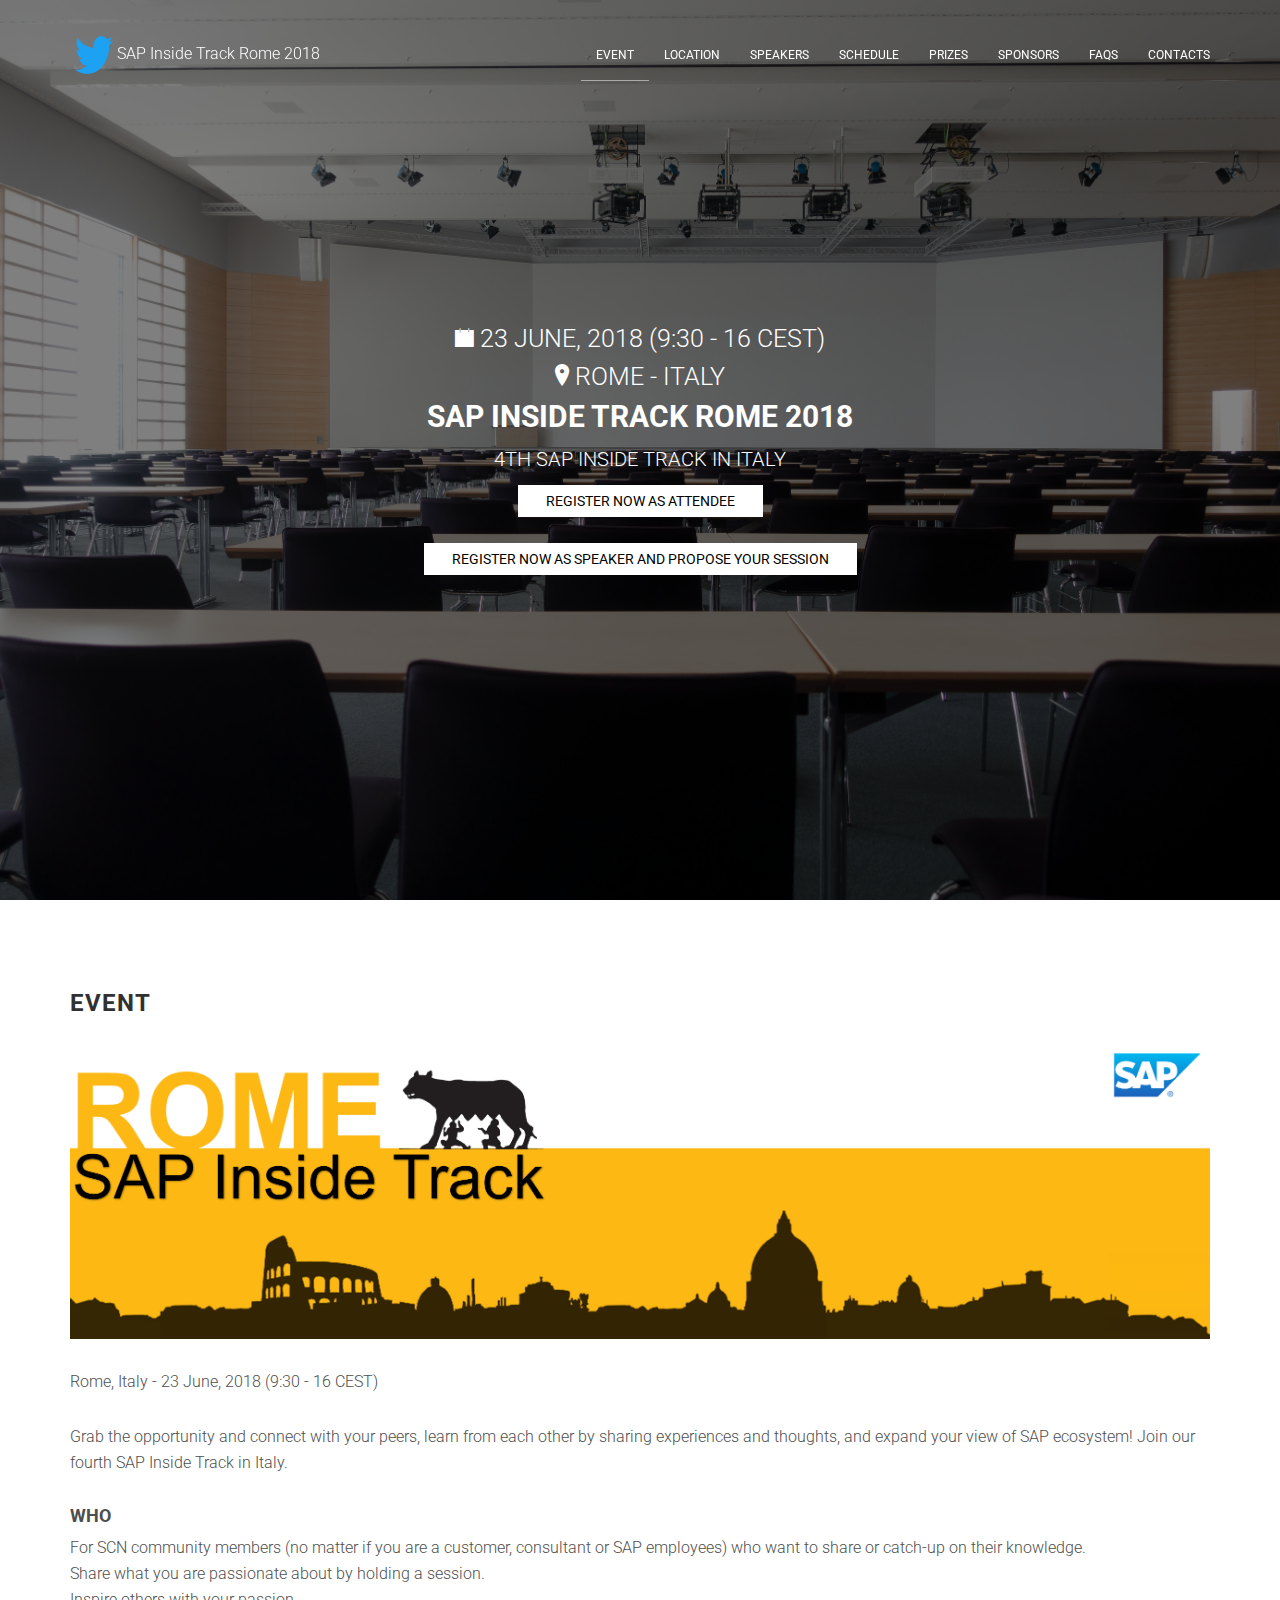
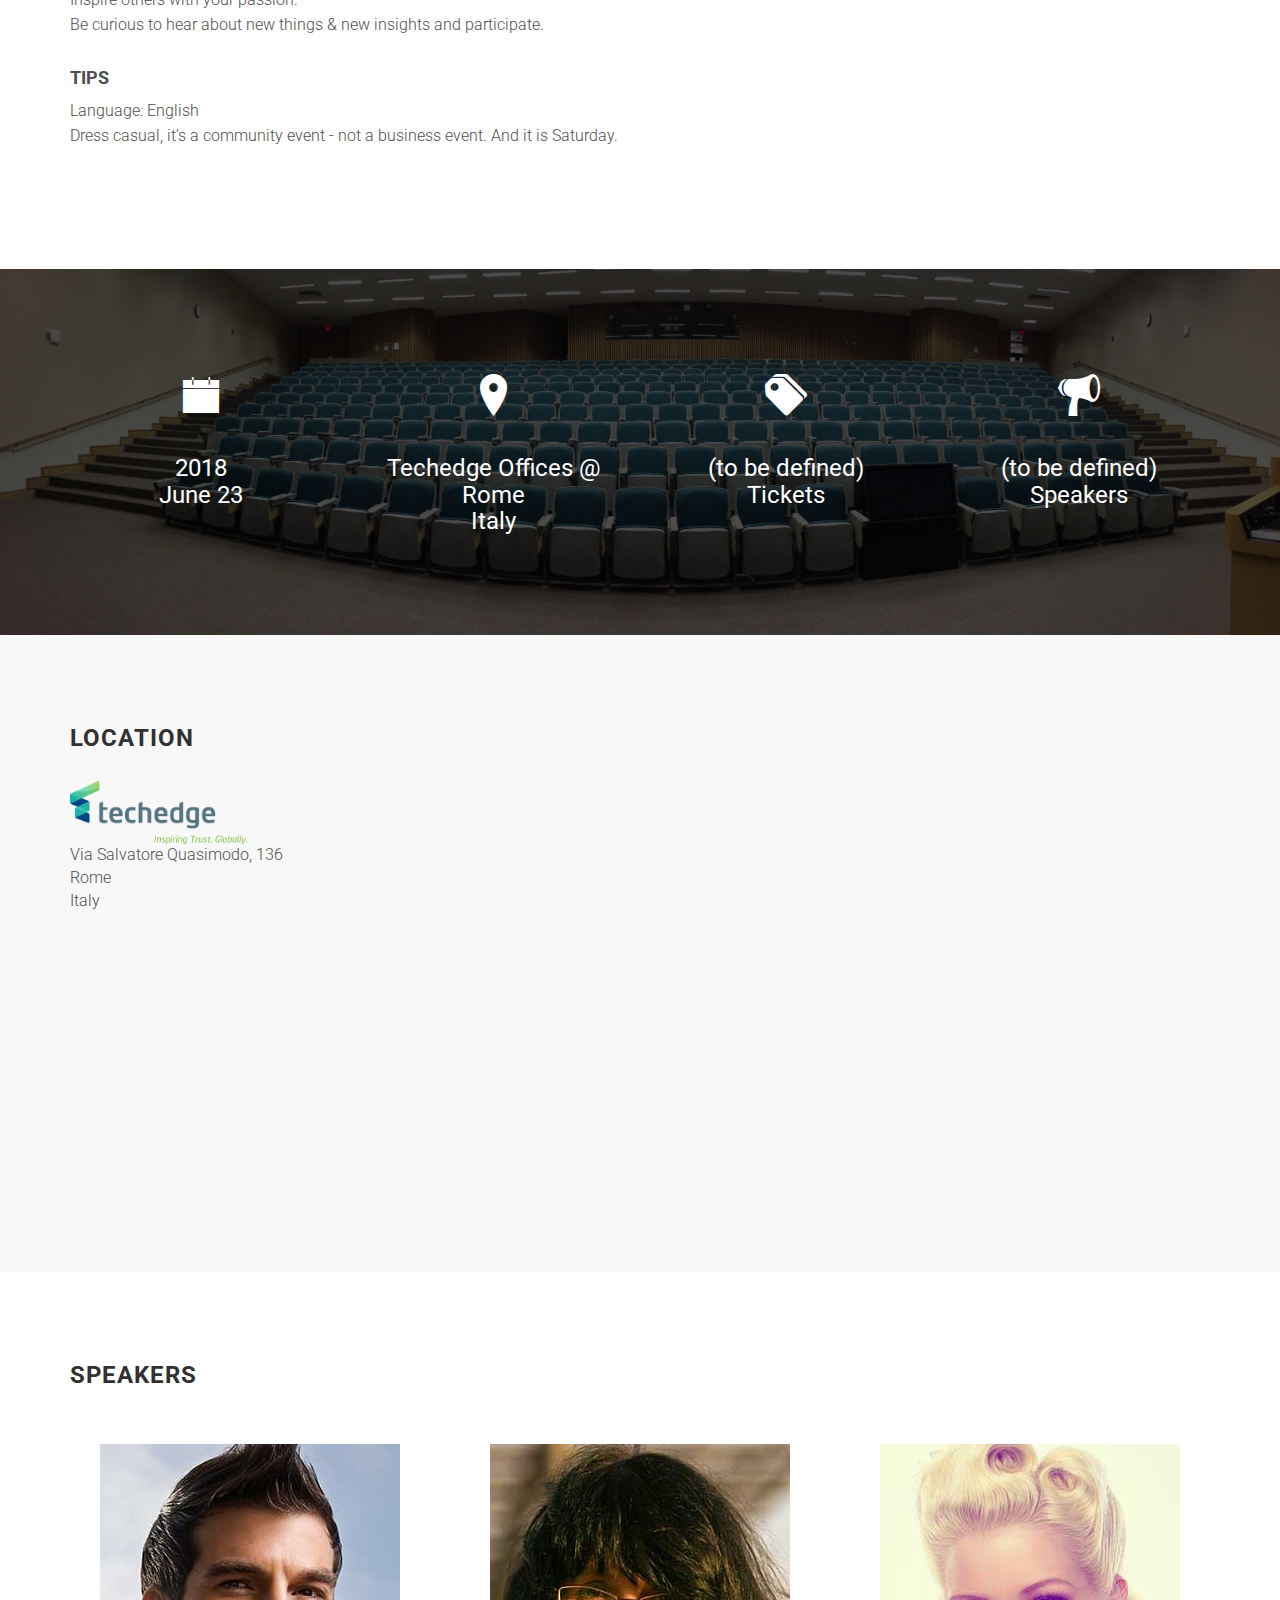
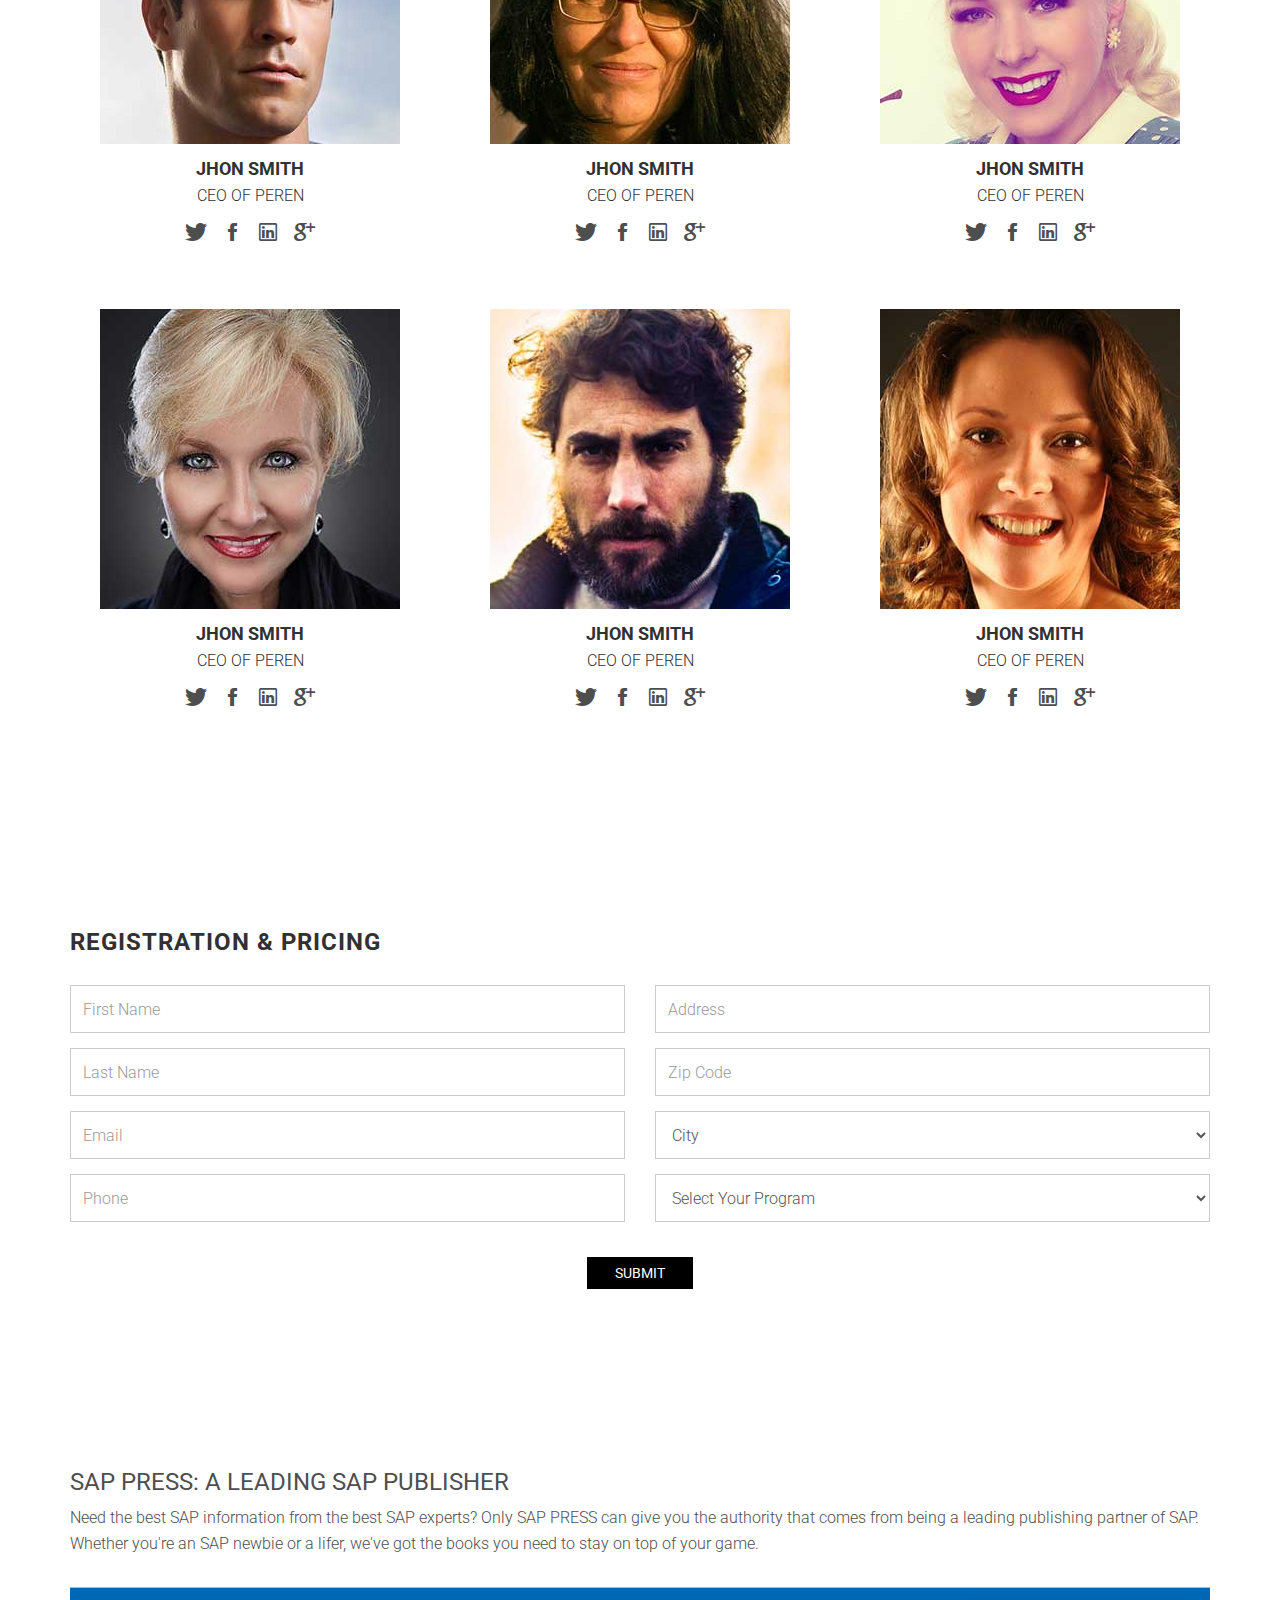
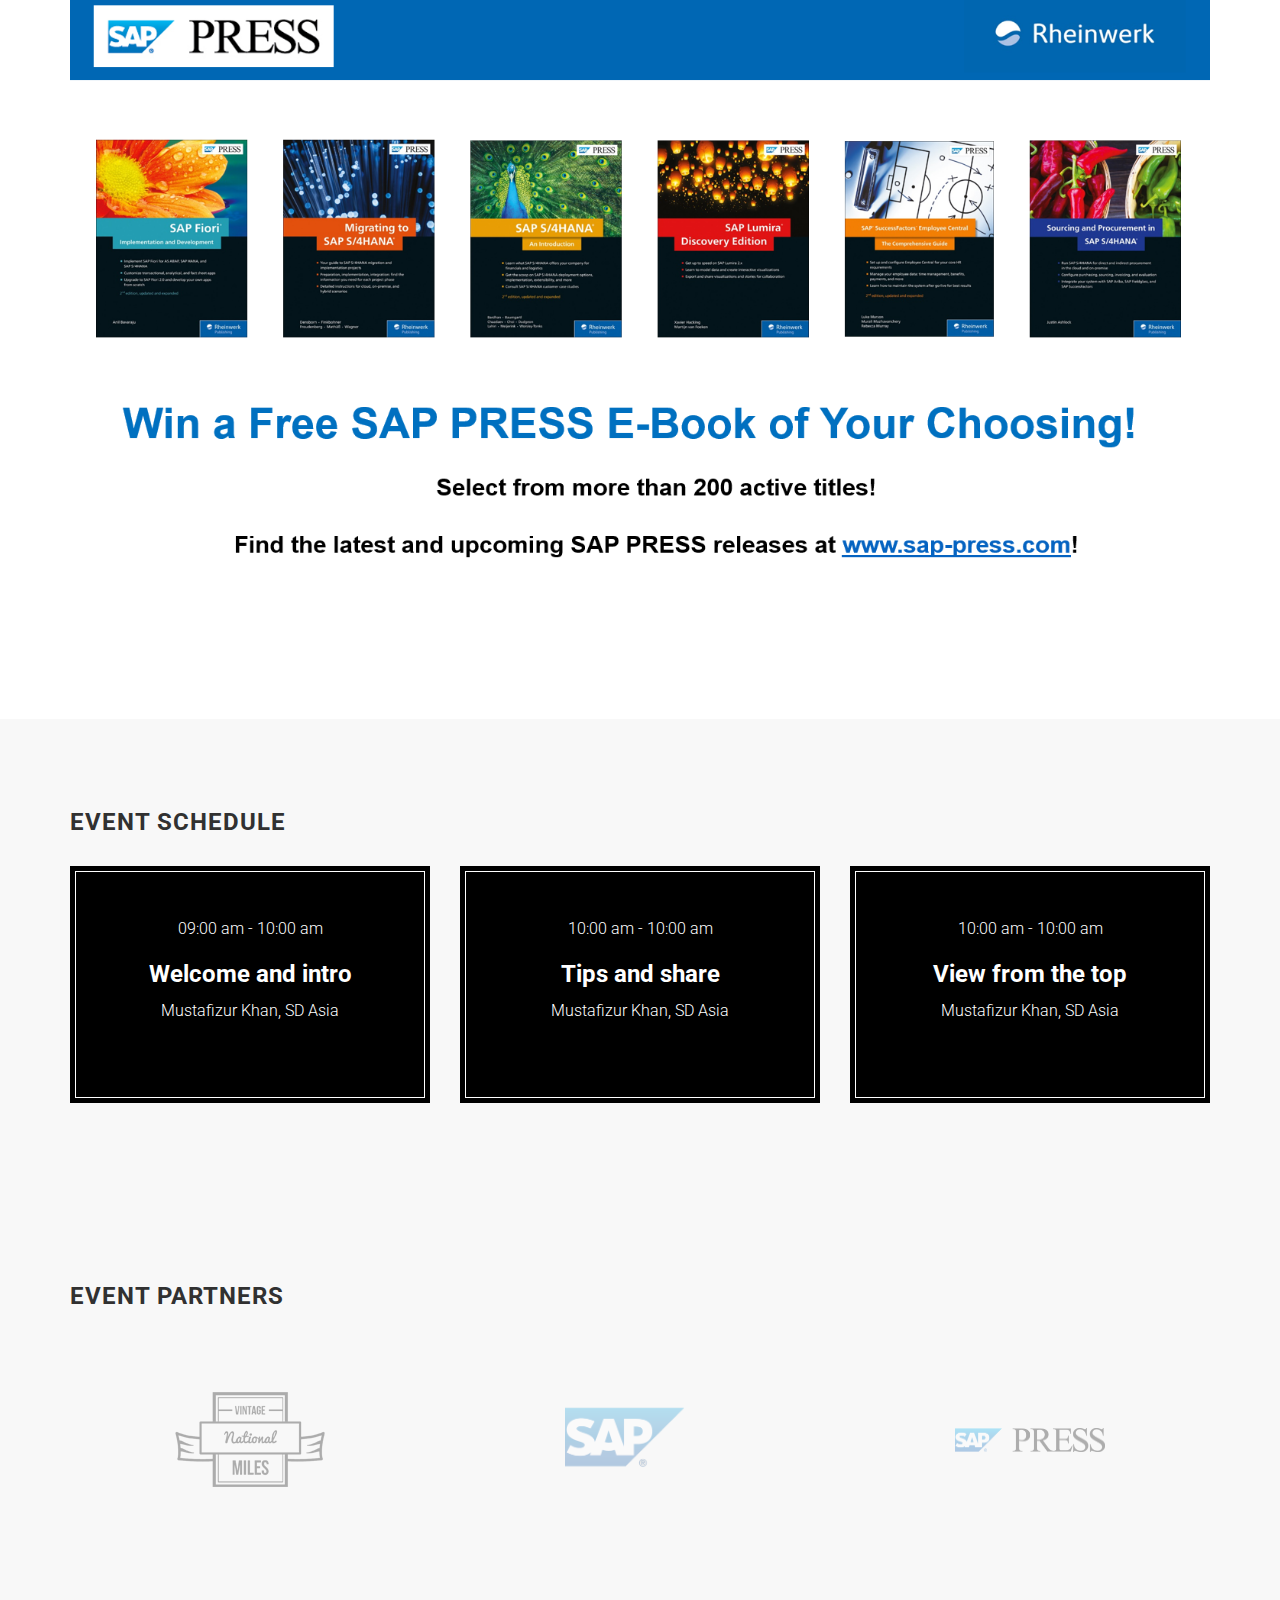
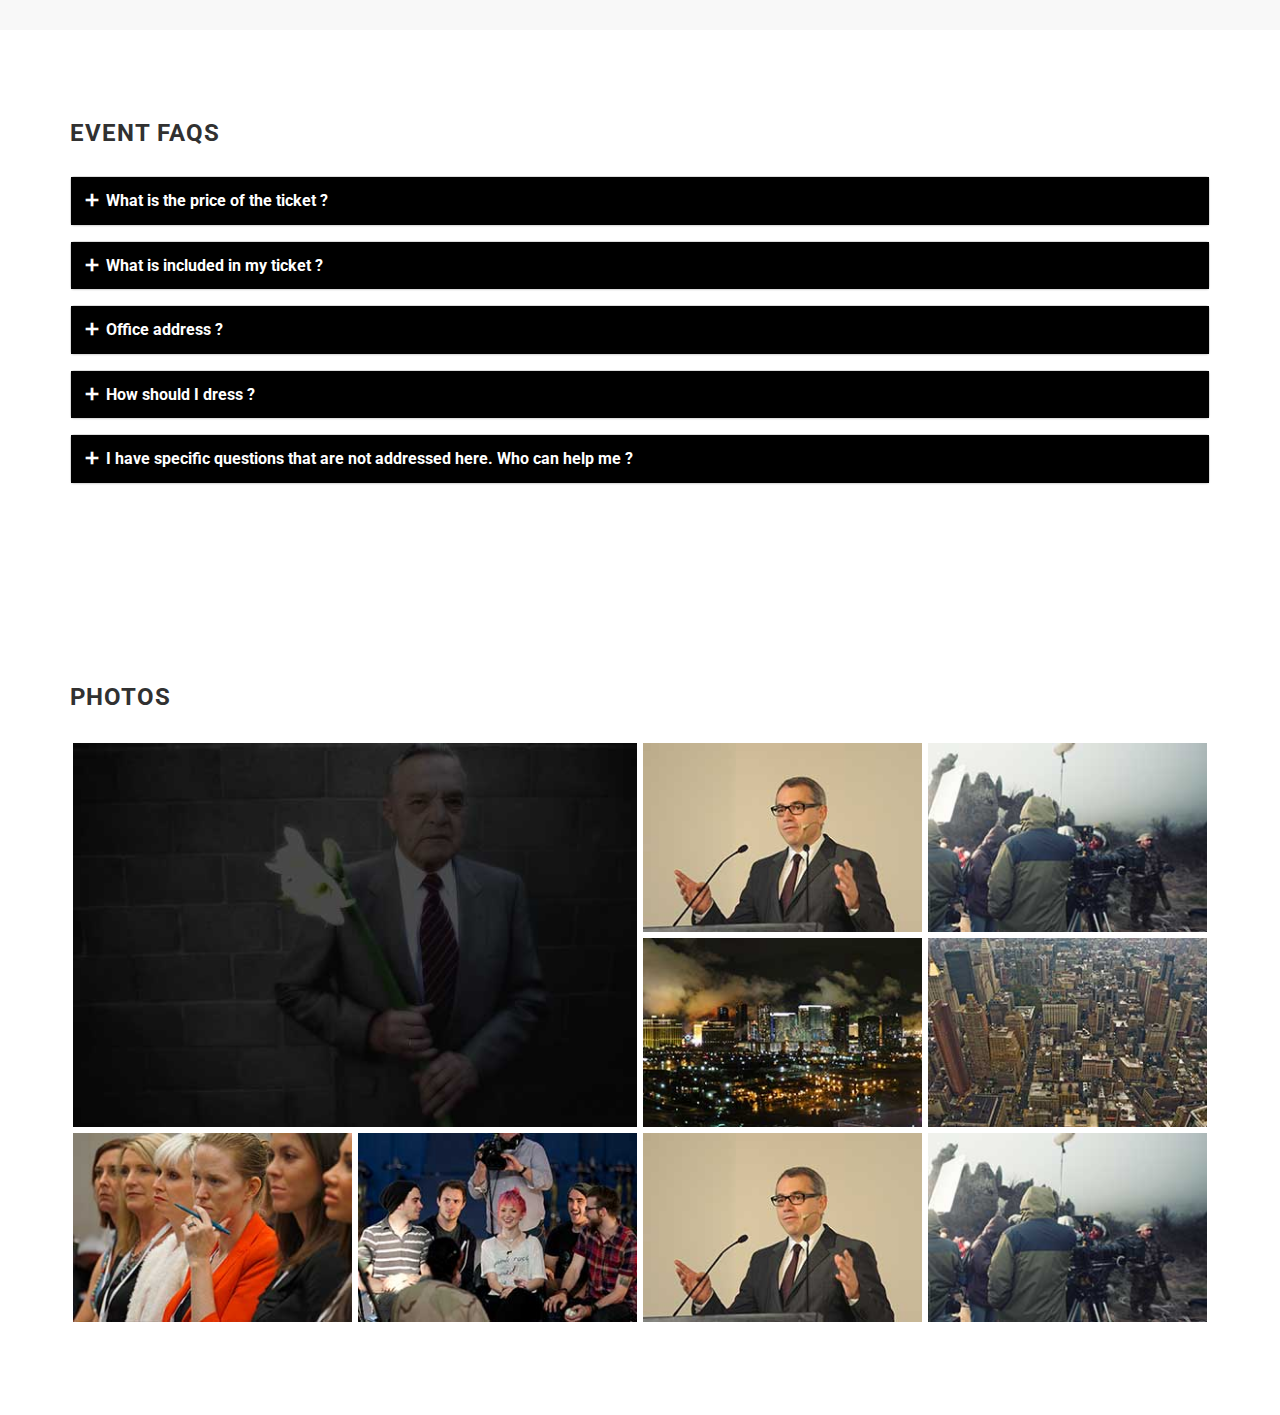
==== commit c2665103: "fix" ====
--- a/index.old.html
+++ b/index.old.html
@@ -430,39 +430,21 @@
         <div class="container">
             <div class="row">
                 <div class="col-md-12">
-                    <h3 class="section-title">Event Partner</h3>
-                </div>
-            </div>
-            <div class="row">
-                <div class="col-sm-3">
+                    <h3 class="section-title">Event Partners</h3>
+                </div>
+            </div>
+            <div class="row">
+                <div class="col-sm-4">
                     <a class="partner-box partner-box-1"></a>
                 </div>
-                <div class="col-sm-3">
+                <div class="col-sm-4">
                     <a class="partner-box partner-box-2"></a>
                 </div>
-                <div class="col-sm-3">
+                <div class="col-sm-4">
                     <a class="partner-box partner-box-3"></a>
                 </div>
-                <div class="col-sm-3">
-                    <a class="partner-box partner-box-4"></a>
-                </div>
-            </div>
-
-            <div class="row">
-                <div class="col-sm-3">
-                    <a class="partner-box partner-box-5"></a>
-                </div>
-                <div class="col-sm-3">
-                    <a class="partner-box partner-box-6"></a>
-                </div>
-                <div class="col-sm-3">
-                    <a class="partner-box partner-box-7"></a>
-                </div>
-                <div class="col-sm-3">
-                    <a class="partner-box partner-box-8"></a>
-                </div>
-            </div>   
-    </section>
+            </div>
+   </section>
 
     <section id="faq" class="section faq">
         <div class="container">
--- a/assets/css/main.css
+++ b/assets/css/main.css
@@ -604,3 +604,9 @@
 .site-footer .social-block li a:hover, .site-footer .social-block li a:focus {
   opacity: 0.8;
 }
+
+
+/* custom styles */
+.location , .schedule , .contacts {
+    background-color: #f8f8f8;
+}